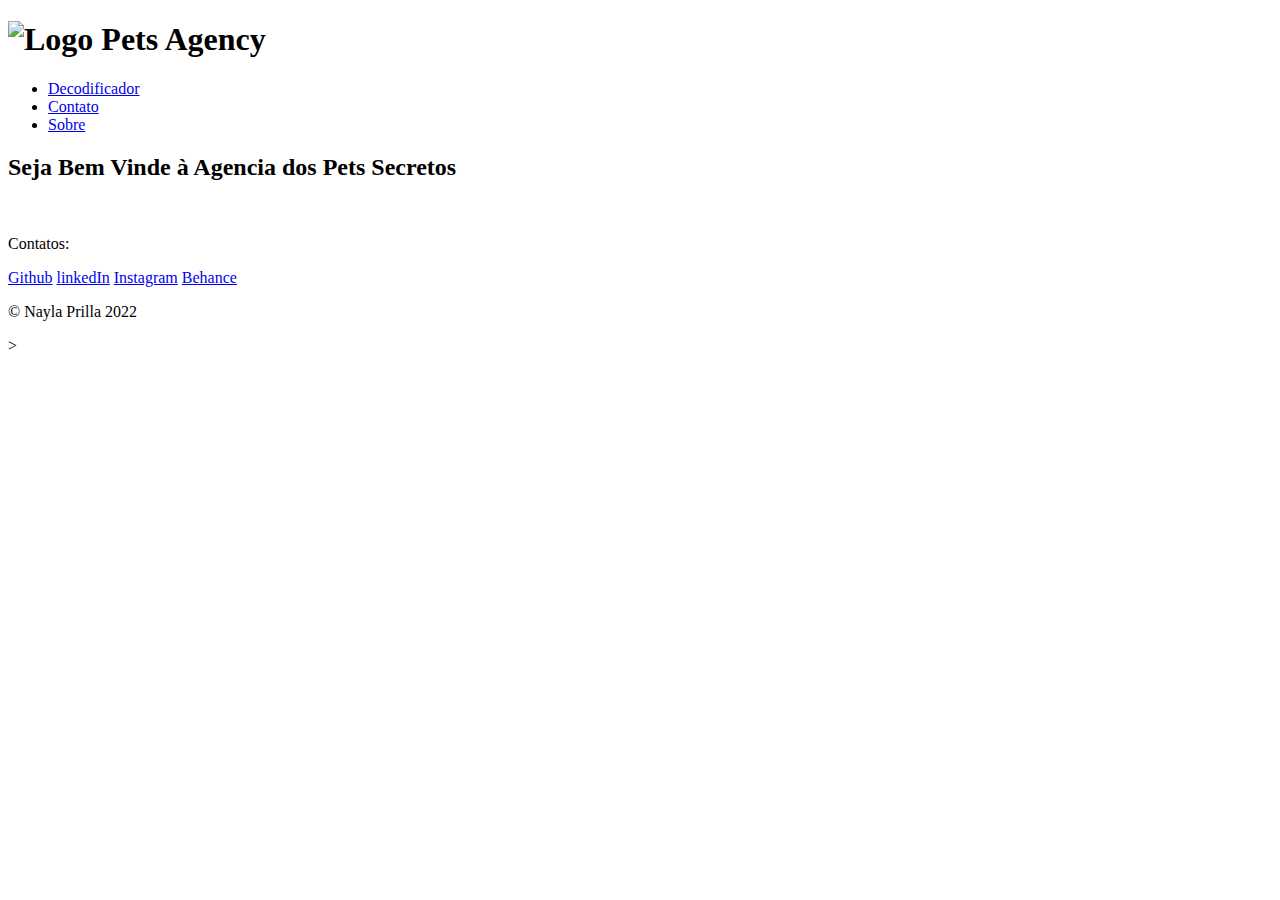
==== index.html @ 0e2ceb4c "add index" ====
<!DOCTYPE html>
<html lang="pt-br">
<head>
    <meta charset="UTF-8">
    <meta http-equiv="X-UA-Compatible" content="IE=edge">
    <meta name="viewport" content="width=device-width, initial-scale=1.0">
    <title>Home - Pets Agency</title>
    <link rel="stylesheet" href="style.css">
</head>
<body>

    <header class="cabeçalho">
        <h1><img class="imagemlogo" src="Imagens/logo_branco.png" alt="Logo Pets Agency"></h1>

        <nav>
            <ul>
                <li><a href="decodificador.html">Decodificador</a></li>
                <li><a href="contato.html">Contato</a></li>
                <li><a href="sobre.html">Sobre</a></li>
            </ul>
        </nav>
    </header>

    <main>
        <h2>Seja Bem Vinde à Agencia dos Pets Secretos</h2>
        <div class="video" >
                <!--Colocar vídeo iframe-->

        </div>

        <!--
        <p>Aqui você vai encontrar os melhores agentes para os melhores trabalhos!</p>
        <p>Eu sou o agente Floquinho e vou te guiar por um tour pela nossa empresa.</p>
        <p>Nós temos o serviço de Encriptação e Decodificação para agentes, para acessá-lo basta clicar no menu de navegação Decodificador</p>
        <P>Para contratar um de nossos agentes preencha um cadastro e uma breve descrição do trabalho. Nós entraremos em contato, ou não. Miaauuu!</P>
        <p>Se você quer saber um pouco mais sobre nós basta clicar na aba sobre nós, vem cá... quem escreveu essa porcaria de texto, heim? </p>
        <p> Huhuhum... Enfim, faz aí o que você achar que deve humano. No final é provavel que você esqueça de tudo mesmo.</p>
        <p> ---Ainda não agente floquinho, precisamos que as pessoas digitem seus segredos no Decodificador.</p>
        <p>Ah, verdade! --- (susurrando) corta essa parte na edição.</p>
        <p>Então, é isso sinta se à vontade para usar o nosso Decodificador, 
        aqui você pode ter uma esperiência completa de como se sentir um agente secreto.</p>
        -->

        <div class="imagem-home">
        <img src="" alt="">
        </div>
    </main>

    <footer>
        <p class="contato">Contatos:</p>

        <a href="https://github.com/naylaprilla" target="_blank">Github</a>
        <a href="https://www.linkedin.com/in/naylaprilla/" target="_blank">linkedIn</a>
        <a href="https://www.instagram.com/prillanart/" target="_blank">Instagram</a>
        <a href="https://www.behance.net/prillanart" target="_blank">Behance</a>

        <p class="copyright">&copy; Nayla Prilla 2022</p>

    </footer>>
    
</body>
</html>
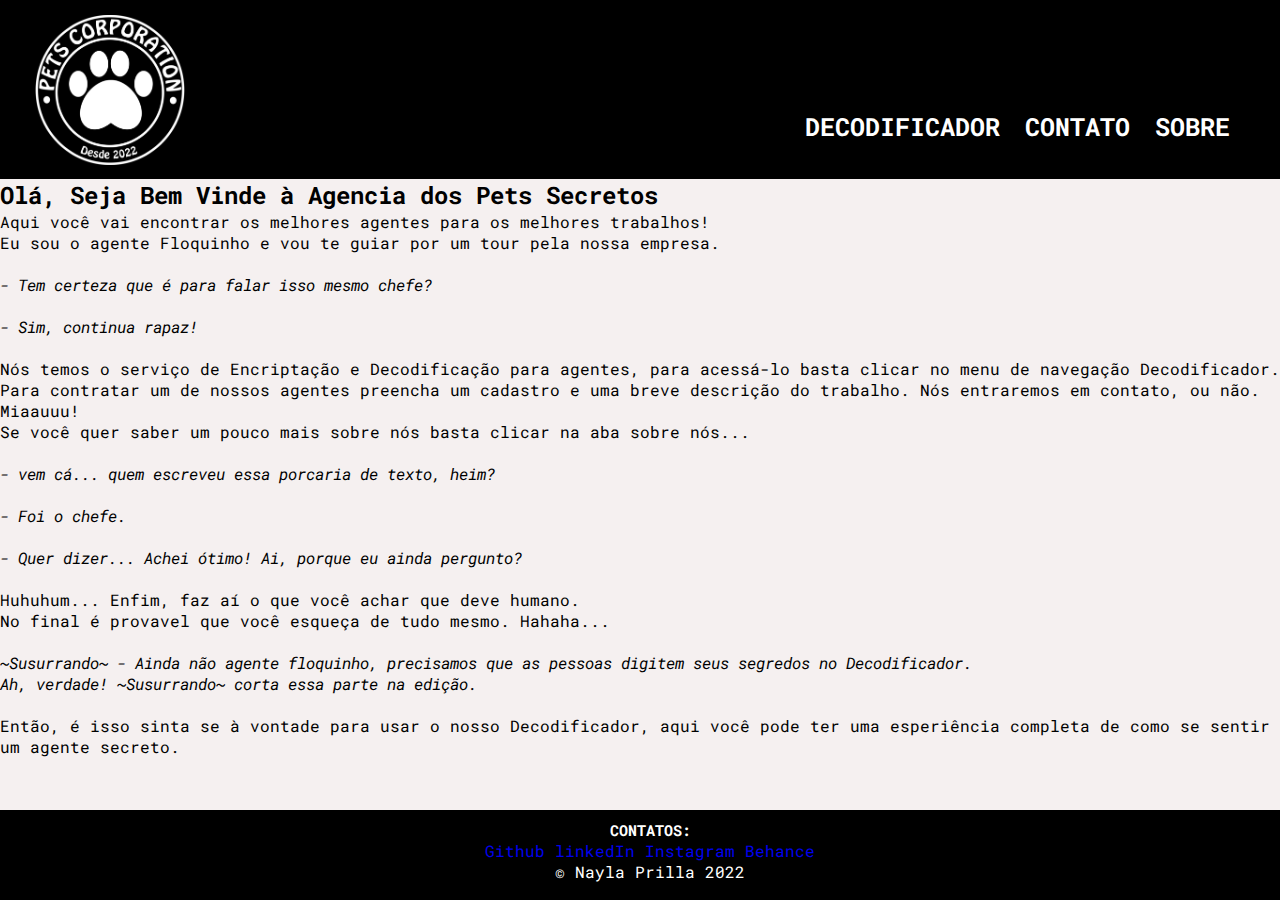
==== commit 60541ef5: "Add texto inicial" ====
--- a/index.html
+++ b/index.html
@@ -22,24 +22,25 @@
     </header>
 
     <main>
-        <h2>Seja Bem Vinde à Agencia dos Pets Secretos</h2>
-        <div class="video" >
-                <!--Colocar vídeo iframe-->
+        <h2 class="titulo-index">Olá, Seja Bem Vinde à Agencia dos Pets Secretos</h2>
 
-        </div>
-
-        <!--
+        <section class="texto-index">
         <p>Aqui você vai encontrar os melhores agentes para os melhores trabalhos!</p>
-        <p>Eu sou o agente Floquinho e vou te guiar por um tour pela nossa empresa.</p>
-        <p>Nós temos o serviço de Encriptação e Decodificação para agentes, para acessá-lo basta clicar no menu de navegação Decodificador</p>
+        <p>Eu sou o agente Floquinho e vou te guiar por um tour pela nossa empresa.</p><br>
+        <p><i> - Tem certeza que é para falar isso mesmo chefe?</i></p><br>
+        <p><i> - Sim, continua rapaz!</i></p><br>
+        <p>Nós temos o serviço de Encriptação e Decodificação para agentes, para acessá-lo basta clicar no menu de navegação Decodificador.</p>
         <P>Para contratar um de nossos agentes preencha um cadastro e uma breve descrição do trabalho. Nós entraremos em contato, ou não. Miaauuu!</P>
-        <p>Se você quer saber um pouco mais sobre nós basta clicar na aba sobre nós, vem cá... quem escreveu essa porcaria de texto, heim? </p>
-        <p> Huhuhum... Enfim, faz aí o que você achar que deve humano. No final é provavel que você esqueça de tudo mesmo.</p>
-        <p> ---Ainda não agente floquinho, precisamos que as pessoas digitem seus segredos no Decodificador.</p>
-        <p>Ah, verdade! --- (susurrando) corta essa parte na edição.</p>
+        <p>Se você quer saber um pouco mais sobre nós basta clicar na aba sobre nós...</p><br>
+        <p><i>- vem cá... quem escreveu essa porcaria de texto, heim?</i></p><br>
+        <p><i> - Foi o chefe.</i></p><br>
+        <p><i> - Quer dizer... Achei ótimo! Ai, porque eu ainda pergunto?</i></p><br>
+        <p>Huhuhum... Enfim, faz aí o que você achar que deve humano. <br> No final é provavel que você esqueça de tudo mesmo. Hahaha...</p><br>
+        <p><i>~Susurrando~ - Ainda não agente floquinho, precisamos que as pessoas digitem seus segredos no Decodificador.</i></p>
+        <p><i>Ah, verdade! ~Susurrando~ corta essa parte na edição.</i></p><br>
         <p>Então, é isso sinta se à vontade para usar o nosso Decodificador, 
-        aqui você pode ter uma esperiência completa de como se sentir um agente secreto.</p>
-        -->
+        aqui você pode ter uma esperiência completa de como se sentir um agente secreto.</p><br>
+        </section>
 
         <div class="imagem-home">
         <img src="" alt="">
@@ -56,7 +57,7 @@
 
         <p class="copyright">&copy; Nayla Prilla 2022</p>
 
-    </footer>>
+    </footer>
     
 </body>
 </html>--- a/style.css
+++ b/style.css
@@ -0,0 +1,232 @@
+@import url('https://fonts.googleapis.com/css2?family=Roboto+Mono:ital,wght@0,100;0,200;0,400;0,500;1,400;1,500&display=swap');
+
+* {
+  margin: 0;
+  padding: 0;
+  text-decoration: none;
+  color: none;
+  font-family: 'Roboto Mono', monospace;
+}
+
+body {
+  background: #f5f0f0;
+  color: #000000;
+  min-height: 100%;
+
+}
+
+.container {
+  margin-top: 10px;
+  margin-left: 20%;
+
+}
+
+.cabeçalho {
+  background-color: black;
+  color: white;
+  position: relative;
+  margin: 0 auto;
+  padding: 5px;
+}
+
+.imagemlogo {
+  width: 150px;
+  height: 150px;
+  margin-top: 10px;
+  margin-left: 30px;
+}
+
+nav {
+  position: absolute;
+  top: 110px;
+  right: 50px;
+}
+
+nav li {
+  display: inline;
+  margin: 0 0 0 15px;
+}
+
+nav a {
+  text-transform: uppercase;
+  color: white;
+  font-weight: bold;
+  font-size: 25px;
+  text-decoration: none;
+}
+
+#texto-imagem {
+  display: flex;
+  justify-content: space-between;
+  padding: 2% 0 0 4%;
+  align-items: center;
+
+}
+
+#entrada {
+    background-color: transparent;
+    border: none;
+    font-size: 20px;
+    padding: 5px 5px 5px 5px;  
+}
+
+
+.entrada-texto {
+    width: 400px;
+    height: 400px;
+    font-size: 15px;
+    color:#000000;
+    background: white;
+    box-shadow: none;
+    border: none;
+    border-radius: 15px;
+    resize: none;
+    outline: 0;
+    padding: 10px;
+    text-transform: uppercase;
+
+}
+
+#saida-texto {
+  margin-right: 30%;
+  width: 400px;
+  height: 400px;
+  font-size: 20px;
+  color:#000000;
+  background: white;
+  box-shadow: none;
+  border: none;
+  border-radius: 15px;
+  resize: none;
+  outline: 0;
+  padding: 10px;
+  text-transform: uppercase;
+}
+
+.buttons {
+  margin-top: 10px;
+}
+.bnt-criptografar {
+  padding: 10px;
+  background: #000000;
+  color: #f5f0f0;
+  font-size: 20px;
+  border-radius: 20px;
+}
+
+.bnt-descriptografar {
+  padding: 10px;
+  background: #000000;
+  color: #f5f0f0;
+  font-size: 20px;
+  border-radius: 20px;
+}
+
+.btn-copiar {
+  margin-left: 10px;
+  padding: 10px;
+  background: #000000;
+  color: #f5f0f0;
+  font-size: 20px;
+  border-radius: 20px;
+}
+
+#output-texto {
+  text-align: justify;
+  font-size: 20px;
+  padding: 5px 5px 5px 5px;
+}
+
+.agente-coelho {
+  width: 420px;
+}
+
+.apagador {
+  margin-top: 10px;
+  margin-bottom: 10px;
+  padding: 10px;
+  background: #000000;
+  
+  font-size: 20px;
+  border-radius: 20px;
+  text-align: center;
+  text-decoration: none;
+}
+#apaga {
+  color: #ffffff;
+}
+
+.container-floquinho {
+  margin: 10px;
+  padding: 10px;
+  
+
+}
+.floquinho {
+  width: 600px; 
+}
+
+.titulo-contato {
+  margin: 20px;
+  margin-left: 40px;
+}
+
+.formulario {
+  display: flex;
+  flex-direction: column;
+  margin: 20px;
+  padding: 20px;
+}
+
+.entrada-formulario {
+  width: 50%;
+  padding: 10px;
+  margin: 10px;
+}
+
+.texto-servico {
+  width: 50%;
+  padding: 10px;
+  margin: 10px;
+}
+
+.button-sumit {
+  width: 300px;
+  height: 50px;
+  margin: 20px;
+  background-color: black;
+  color: white;
+  font-size: 20px;
+  border-radius: 15px;
+}
+
+.sobre {
+  max-width: 70%;
+  margin: 20px;
+  padding: 5px;
+}
+
+
+footer {
+  display: table-column;
+  justify-content: center;
+  align-items: center;
+  position: absolute;
+  bottom: 0;
+  background-color: black;
+  color: white;
+  width: 100%;
+  height: 70px;
+  text-align: center;
+  line-height: center;
+  padding: 10px;
+  text-decoration: none;
+  color: white;
+}
+
+.contato {
+  text-transform: uppercase;
+  font-weight: bold;
+  font-size: 15px;
+  text-decoration: none;
+}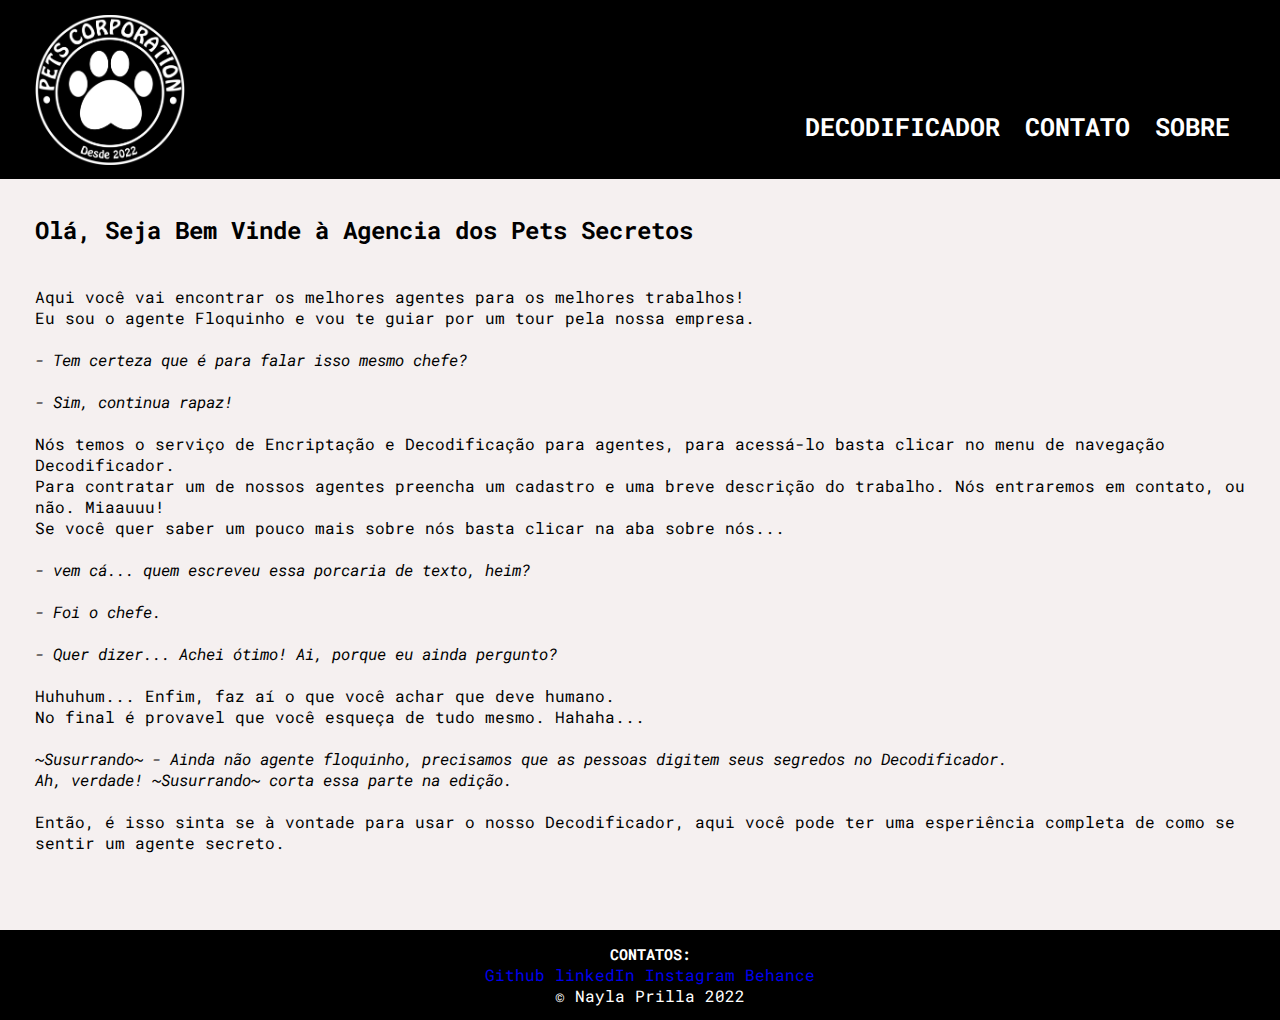
==== commit 8de1b38c: "Fixed footer" ====
--- a/index.html
+++ b/index.html
@@ -49,12 +49,12 @@
 
     <footer>
         <p class="contato">Contatos:</p>
-
-        <a href="https://github.com/naylaprilla" target="_blank">Github</a>
-        <a href="https://www.linkedin.com/in/naylaprilla/" target="_blank">linkedIn</a>
-        <a href="https://www.instagram.com/prillanart/" target="_blank">Instagram</a>
-        <a href="https://www.behance.net/prillanart" target="_blank">Behance</a>
-
+        <div>
+            <a href="https://github.com/naylaprilla" target="_blank">Github</a>
+            <a href="https://www.linkedin.com/in/naylaprilla/" target="_blank">linkedIn</a>
+            <a href="https://www.instagram.com/prillanart/" target="_blank">Instagram</a>
+            <a href="https://www.behance.net/prillanart" target="_blank">Behance</a>
+        </div>
         <p class="copyright">&copy; Nayla Prilla 2022</p>
 
     </footer>
--- a/style.css
+++ b/style.css
@@ -53,6 +53,16 @@
   font-weight: bold;
   font-size: 25px;
   text-decoration: none;
+}
+
+.titulo-index{
+  margin: 30px;
+  padding: 5px;
+}
+
+.texto-index{
+    margin: 30px;
+    padding: 5px;
 }
 
 #texto-imagem {
@@ -208,11 +218,10 @@
 
 
 footer {
-  display: table-column;
+  display: flex;
+  flex-direction: column;
   justify-content: center;
   align-items: center;
-  position: absolute;
-  bottom: 0;
   background-color: black;
   color: white;
   width: 100%;
@@ -229,4 +238,26 @@
   font-weight: bold;
   font-size: 15px;
   text-decoration: none;
+}
+
+@media screen and (max-width: 500px) {
+  .cabeçalho {
+    background-color: black;
+    display: flex;
+    justify-content: left;
+    align-items: center;
+  }
+
+  ul {
+    display: flex;
+    justify-content: center;
+    flex-direction: column;
+  }
+
+  .imagemlogo {
+    width: 70px;
+    height: 70px;
+    margin-top: 10px;
+    margin-left: 30px;
+  }
 }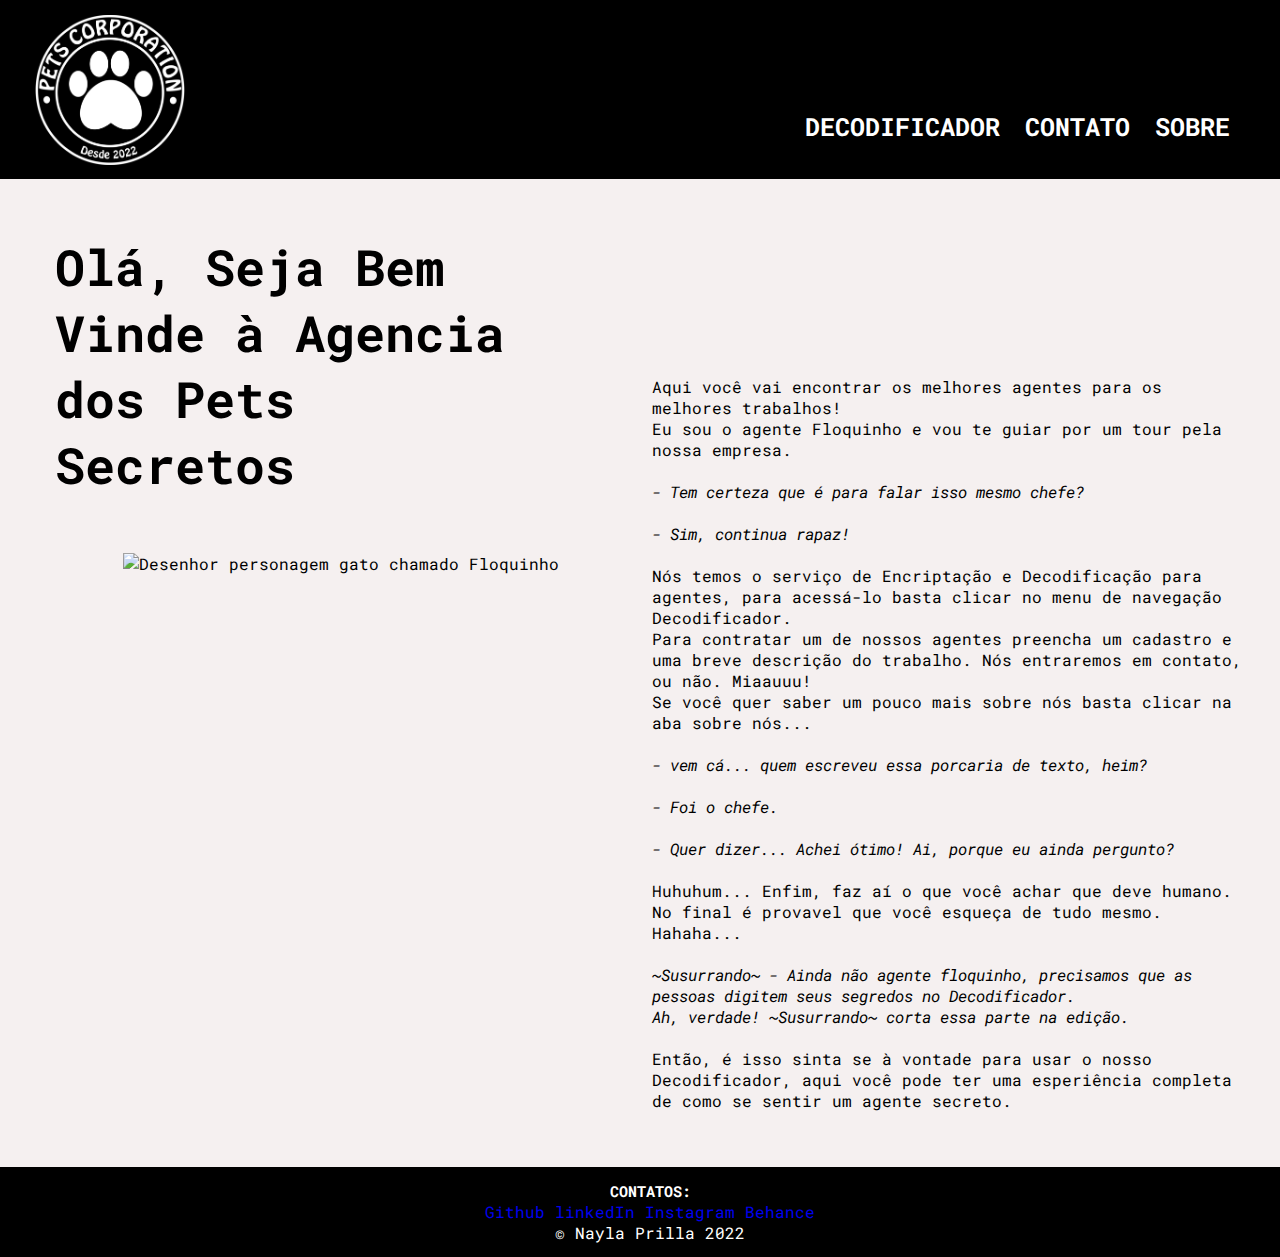
==== commit b6600282: "Add text home" ====
--- a/index.html
+++ b/index.html
@@ -21,9 +21,14 @@
         </nav>
     </header>
 
-    <main>
+    <main class="index-content">
+        <div>
+
         <h2 class="titulo-index">Olá, Seja Bem Vinde à Agencia dos Pets Secretos</h2>
+        <img class="imagem-home"src="Imagens/Agente floquinho copy.png" alt="Desenhor personagem gato chamado Floquinho">
 
+        </div>
+        
         <section class="texto-index">
         <p>Aqui você vai encontrar os melhores agentes para os melhores trabalhos!</p>
         <p>Eu sou o agente Floquinho e vou te guiar por um tour pela nossa empresa.</p><br>
@@ -41,10 +46,6 @@
         <p>Então, é isso sinta se à vontade para usar o nosso Decodificador, 
         aqui você pode ter uma esperiência completa de como se sentir um agente secreto.</p><br>
         </section>
-
-        <div class="imagem-home">
-        <img src="" alt="">
-        </div>
     </main>
 
     <footer>
--- a/style.css
+++ b/style.css
@@ -55,13 +55,27 @@
   text-decoration: none;
 }
 
+.index-content {
+  display: flex;
+  justify-content: space-between;
+
+}
+
+.imagem-home{
+  width: 70%;
+  height: 70%;
+  margin-left: 20%;
+}
+
 .titulo-index{
-  margin: 30px;
+  margin: 50px;
   padding: 5px;
+  font-size: 50px;
 }
 
 .texto-index{
     margin: 30px;
+    margin-top: 15%;
     padding: 5px;
 }
 
